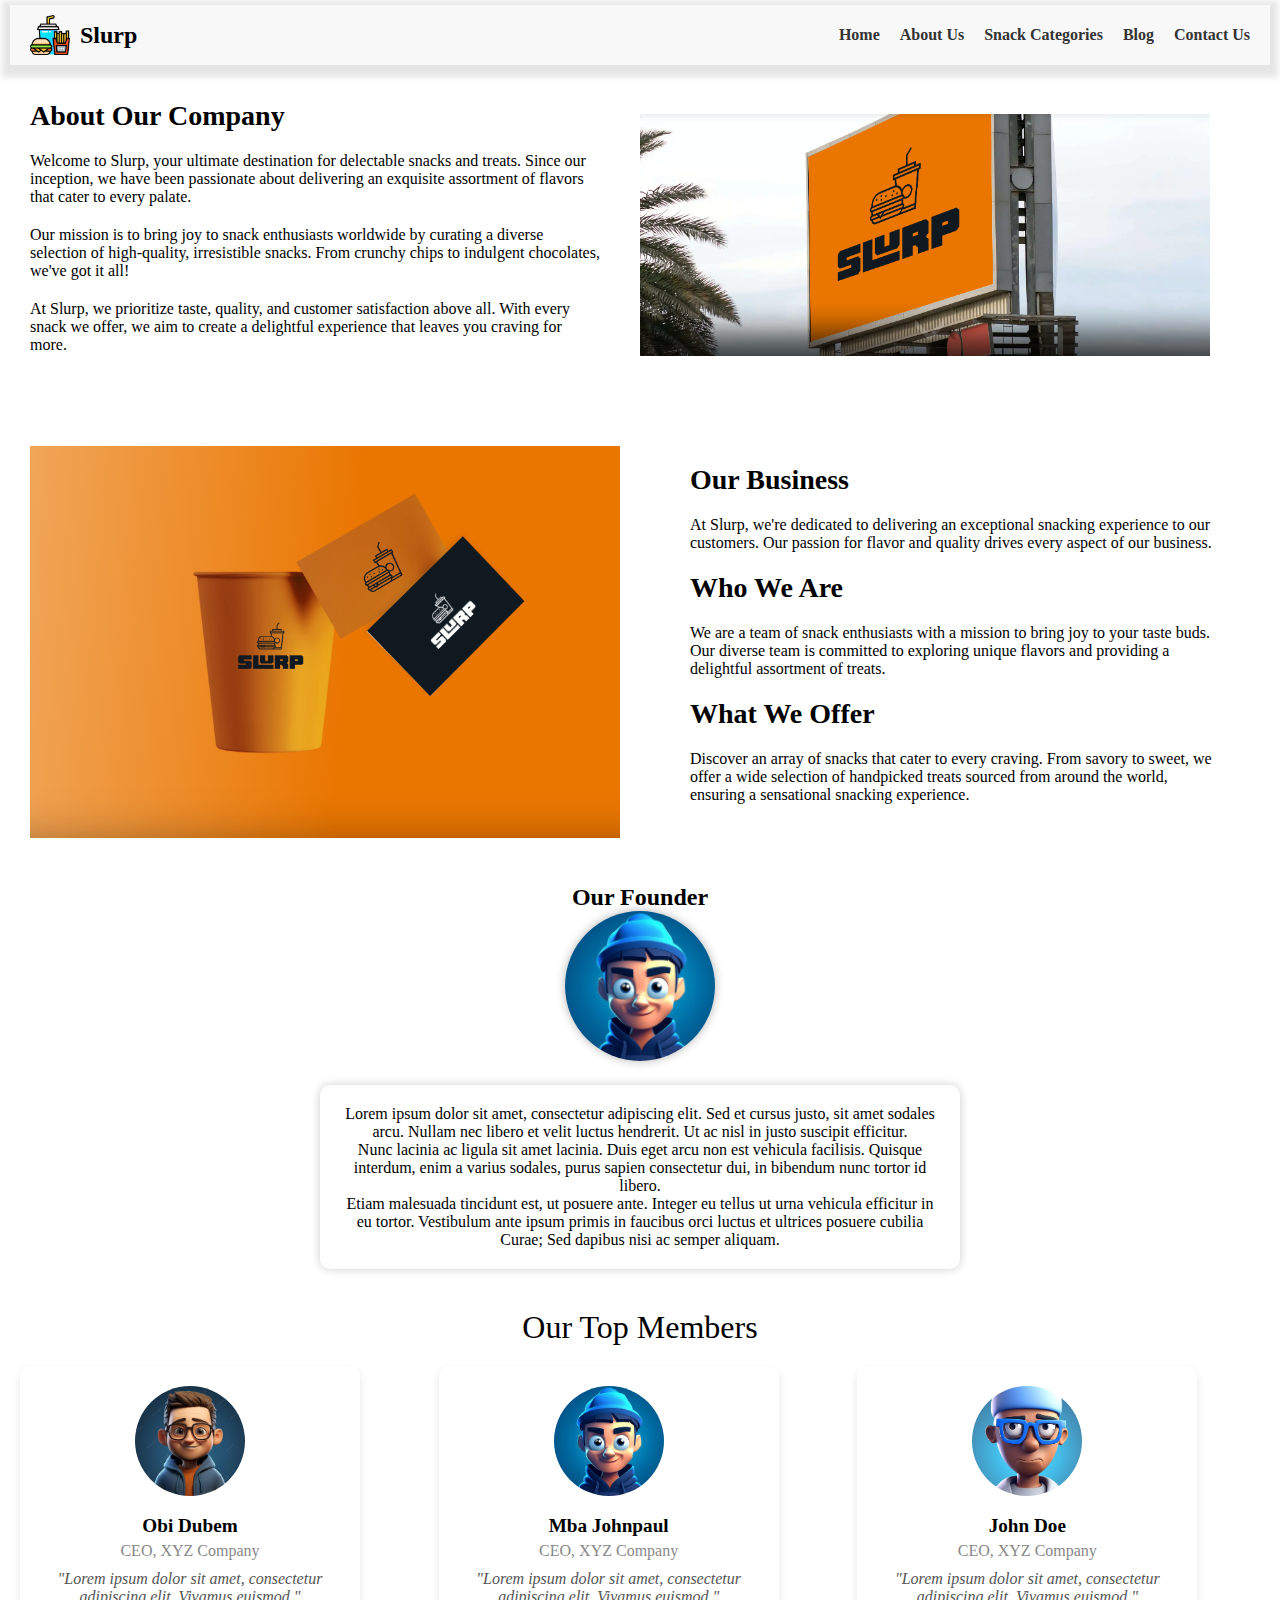
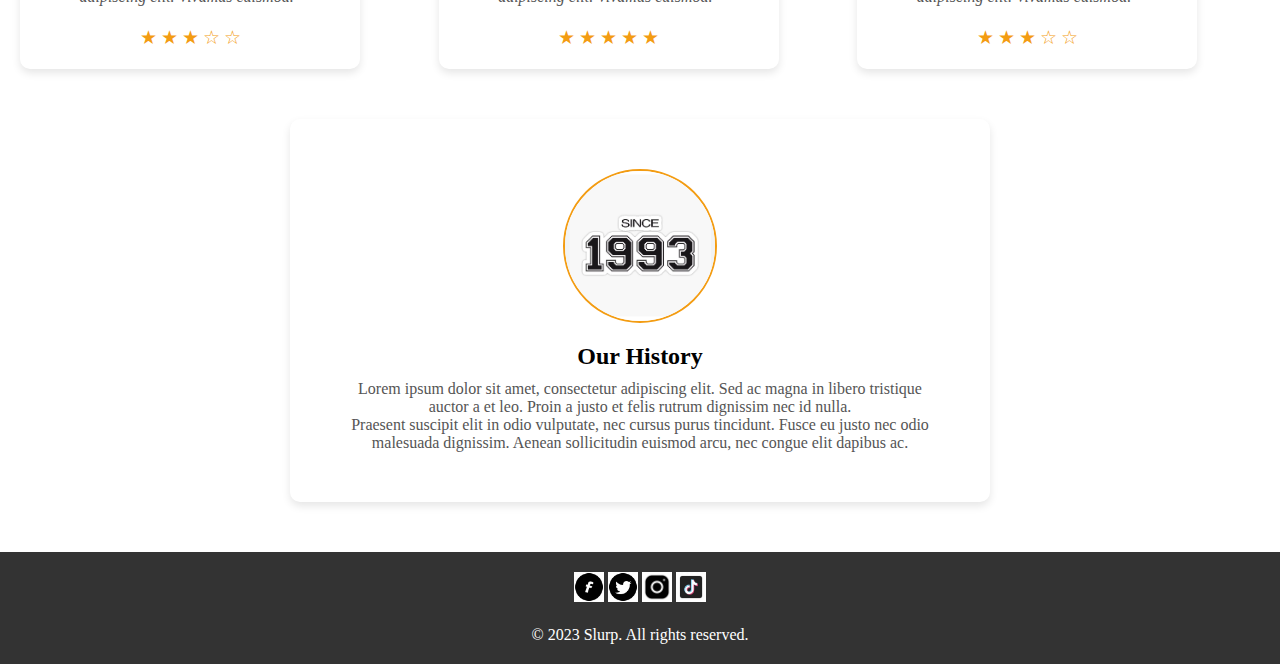
==== about.html @ 4bd7eef4 "first commit" ====
<!DOCTYPE html>
<html lang="en">
<head>
    <meta charset="UTF-8">
    <meta name="viewport" content="width=device-width, initial-scale=1.0">
    <title>About Us - Slurp</title>
    <link rel="icon" type="image/x-icon" href="img/popcorn_1813130.png">
    <link rel="stylesheet" type="text/css" href="styles.css">
</head>
<body>
    <header>
        <div class="logo">
            <img src="img/fast-food_737967.png" alt="SnackWorld Logo">
            <h1>Slurp</h1>
        </div>
        <div class="menu-toggle">
            <div class="bar"></div>
            <div class="bar"></div>
            <div class="bar"></div>
        </div>
        <nav>
            <ul class="nav-list">
                <li><a href="index.html">Home</a></li>
                <li><a href="about.html">About Us</a></li>
                <li><a href="categories.html">Snack Categories</a></li>
                <li><a href="blog.html">Blog</a></li>
                <li><a href="contact.html">Contact Us</a></li>
            </ul>
        </nav>
    </header>
    <main>
        <section class="one about">
            <div class="about-content">
                <h2>About Our Company</h2>
                <p>Welcome to Slurp, your ultimate destination for delectable snacks and treats. Since our inception, we have been passionate about delivering an exquisite assortment of flavors that cater to every palate.</p>
                <p>Our mission is to bring joy to snack enthusiasts worldwide by curating a diverse selection of high-quality, irresistible snacks. From crunchy chips to indulgent chocolates, we've got it all!</p>
                <p>At Slurp, we prioritize taste, quality, and customer satisfaction above all. With every snack we offer, we aim to create a delightful experience that leaves you craving for more.</p>
            </div>
            <div class="about-image">
                <img src="img/company.png" alt="About Us Image">
            </div>
        </section>
        <section class="about">
            <div class="about-image">
                <img src="img/company2.png" alt="About Us Image">
            </div>
            <div class="about-section">
                <section class="about">
                    <div class="about-section">
                        <h2>Our Business</h2>
                        <p>At Slurp, we're dedicated to delivering an exceptional snacking experience to our customers. Our passion for flavor and quality drives every aspect of our business.</p>
                        <h2>Who We Are</h2>
                        <p>We are a team of snack enthusiasts with a mission to bring joy to your taste buds. Our diverse team is committed to exploring unique flavors and providing a delightful assortment of treats.</p>
                        <h2>What We Offer</h2>
                        <p>Discover an array of snacks that cater to every craving. From savory to sweet, we offer a wide selection of handpicked treats sourced from around the world, ensuring a sensational snacking experience.</p>
                    </div>
                </section>
            </div>
        </section>

<center><h2>Our Founder</h2></center>

        <div class="kontainer">
            <img class="founder-image" src="img/prenium.png" alt="Profile Image">
            <div class="founder-section">
              <p>Lorem ipsum dolor sit amet, consectetur adipiscing elit. Sed et cursus justo, sit amet sodales arcu. Nullam nec libero et velit luctus hendrerit. Ut ac nisl in justo suscipit efficitur.</p>
              <p>Nunc lacinia ac ligula sit amet lacinia. Duis eget arcu non est vehicula facilisis. Quisque interdum, enim a varius sodales, purus sapien consectetur dui, in bibendum nunc tortor id libero.</p>
              <p>Etiam malesuada tincidunt est, ut posuere ante. Integer eu tellus ut urna vehicula efficitur in eu tortor. Vestibulum ante ipsum primis in faucibus orci luctus et ultrices posuere cubilia Curae; Sed dapibus nisi ac semper aliquam.</p>
            </div>
          </div>

        <div style="text-align: center; font-size: xx-large;">Our Top Members</div>
        <div class="test-card">
            
            <div class="testimonial-card">
                <img class="testimonial-image" src="img/amaboy.png" alt="Testimonial 1">
                <div class="testimonial-name">Obi Dubem</div>
                <div class="testimonial-position">CEO, XYZ Company</div>
                <div class="testimonial-quote">"Lorem ipsum dolor sit amet, consectetur adipiscing elit. Vivamus euismod."</div>
                <div class="testimonial-rating">
                  <span class="testimonial-star">&#9733;</span>
                  <span class="testimonial-star">&#9733;</span>
                  <span class="testimonial-star">&#9733;</span>
                  <span class="testimonial-star">&#9734;</span>
                  <span class="testimonial-star">&#9734;</span>
                </div>
              </div>
              <div class="testimonial-card">
                <img class="testimonial-image" src="img/prenium.png" alt="Testimonial 1">
                <div class="testimonial-name">Mba Johnpaul</div>
                <div class="testimonial-position">CEO, XYZ Company</div>
                <div class="testimonial-quote">"Lorem ipsum dolor sit amet, consectetur adipiscing elit. Vivamus euismod."</div>
                <div class="testimonial-rating">
                  <span class="testimonial-star">&#9733;</span>
                  <span class="testimonial-star">&#9733;</span>
                  <span class="testimonial-star">&#9733;</span>
                  <span class="testimonial-star">&#9733;</span>
                  <span class="testimonial-star">&#9733;</span>
                </div>
              </div>
              <div class="testimonial-card">
                <img class="testimonial-image" src="img/aniboy.png" alt="Testimonial 1">
                <div class="testimonial-name">John Doe</div>
                <div class="testimonial-position">CEO, XYZ Company</div>
                <div class="testimonial-quote">"Lorem ipsum dolor sit amet, consectetur adipiscing elit. Vivamus euismod."</div>
                <div class="testimonial-rating">
                  <span class="testimonial-star">&#9733;</span>
                  <span class="testimonial-star">&#9733;</span>
                  <span class="testimonial-star">&#9733;</span>
                  <span class="testimonial-star">&#9734;</span>
                  <span class="testimonial-star">&#9734;</span>
                </div>
              </div>
            </div>

            <div class="history-section">
                <img class="profile-image" src="img/1993 .png" alt="Company Founder">
                <div class="history-text">
                  <h2 class="history-heading">Our History</h2>
                  <p class="history-description">Lorem ipsum dolor sit amet, consectetur adipiscing elit. Sed ac magna in libero tristique auctor a et leo. Proin a justo et felis rutrum dignissim nec id nulla.</p>
                  <p class="history-description">Praesent suscipit elit in odio vulputate, nec cursus purus tincidunt. Fusce eu justo nec odio malesuada dignissim. Aenean sollicitudin euismod arcu, nec congue elit dapibus ac.</p>
                </div>
              </div>
    </main>
    <footer>
        <div class="social-icons">
            <a href="#"><img src="img/icons8-facebook.gif" alt="Facebook"></a>
            <a href="#"><img src="img/icons8-twitter-circled.gif" alt="Twitter"></a>
            <a href="#"><img src="img/icons8-instagram.gif" alt="Instagram"></a>
            <a href="#"><img src="img/icons8-tik-tok.gif" alt="LinkedIn"></a>
        </div>
        <p>&copy; 2023 Slurp. All rights reserved.</p>
    </footer>

    <script src="script.js"></script>
    
</body>
</html>
---- styles.css ----
*{
    margin: 0;
    padding: 0;
    
}
/* Reset some default styles for list items */
ul, li {
    list-style: none;
    padding: 0;
    margin: 0;
}

/* Style for the header */
header {
    background-color: #f8f8f8;
    padding: 10px 0;
    display: flex;
    justify-content: space-between;
    align-items: center;
    box-shadow: 0px 4px 6px 8px rgba(0, 0, 0, 0.1);
    margin: 5px;
    margin-left: 10px;
    margin-right: 10px;
}

/* Style for the logo and name */
.logo {
    display: flex;
    align-items: center;
    margin-left: 20px;
}

.logo img {
    width: 40px;
    height: 40px;
    margin-right: 10px;
}

.logo h1 {
    font-size: 24px;
    font-weight: bold;
}

/* Style for navigation links */
nav ul {
    display: flex;
}

nav li {
    margin-right: 20px;
}

nav a {
    text-decoration: none;
    color: #333;
    font-weight: bold;
    font-size: 16px;
    transition: color 0.3s;
}

nav a:hover {
    color: #e66200;
}

.banner {
    padding-top: 10px;
    position: relative;
    text-align: center;
    z-index: 2;
}

.banner img {
    width: 100%;
    max-height: 400px; /* Adjust this as needed */
}

.banner-text {
    position: absolute;
    top: 50%;
    left: 50%;
    transform: translate(-50%, -50%);
    background-color: rgba(255, 255, 255, 0.8);
    padding: 20px;
    border-radius: 10px;
    box-shadow: 0px 2px 4px rgba(0, 0, 0, 0.1);
}

.banner-text h2 {
    font-size: 36px;
    margin-bottom: 10px;
}

.banner-text p {
    font-size: 18px;
}

.banner-button {
    display: inline-block;
    padding: 10px 20px;
    background-color: #ff8800;
    color: #fff;
    border: none;
    border-radius: 5px;
    font-size: 16px;
    text-decoration: none;
    transition: background-color 0.3s;
}

.banner-button:hover {
    background-color: #e66200;
}

.menu-toggle {
    display: none;
    flex-direction: column;
    cursor: pointer;
    padding: 10px;
}

.bar {
    width: 25px;
    height: 3px;
    background-color: #333;
    margin: 3px 0;
}

/* Media query for smaller screens */
@media screen and (max-width: 768px) {
    .menu-toggle {
        display: flex;
        align-items: center;
        justify-content: flex-end;
        margin-right: 20px;
    }

    .nav-list {
        margin-top: 40px;
        margin-right: 130px;
        display: none;
        position: absolute;
        top: 60px;
        right: 0;
        background-color: #f4d5d5;
        width: 50%;
        box-shadow: 0px 6px 8px  rgba(0, 0, 0, 0.1);
        flex-direction: column;
        align-items: flex-start;
        z-index: 3;
    }

    .nav-list.active {
        display: flex;
    }

    .nav-list li {
        text-align: center;
        padding: 10px;
        width: 100%;
    }
    .banner-text {
        top: 50%;
    }
    .banner-text h2 {
        font-size: 28px;
    }
    .banner img {
        width: 100%;
        height: 400px; 
        background-position: center;
    }
  
   .about{
    flex-direction: column;
   }

   
    
}

/* abou us page */

.about {
    display: flex;
    justify-content: space-between;
    align-items: center;
    padding: 50px;
    padding: 30px;
}

.about-content {
    flex: 1;
    padding-right: 40px;
}

.about h2 {
    font-size: 28px;
    margin-bottom: 20px;
}

.about p {
    font-size: 16px;
    margin-bottom: 20px;
}

.about-image img {
    max-width: 100%;
    height: auto;
}

.about-image {
    flex: 1;
    text-align: left;
    padding-right: 40px; /* Adjust spacing */
}

.about-section {
    flex: 1;
}

.test-card{
    /* display: grid;
    grid-template-columns: 1fr 1fr 1fr; */
    column-count: 1;
    margin: 20px;
}
.testimonial-card {
    background-color: #fff;
    border-radius: 10px;
    box-shadow: 0 4px 8px rgba(0, 0, 0, 0.1);
    max-width: 300px;
    padding: 20px;
    text-align: center;
  }

  .testimonial-image {
    width: 110px;
    height: 110px;
    border-radius: 50%;
    margin: 0 auto 15px;
    object-fit: cover;
  }

  .testimonial-name {
    font-size: 1.2rem;
    font-weight: bold;
    margin-bottom: 5px;
  }

  .testimonial-position {
    color: #888;
    margin-bottom: 10px;
  }

  .testimonial-quote {
    font-style: italic;
    color: #555;
    margin-bottom: 20px;
  }

  .testimonial-rating {
    display: flex;
    justify-content: center;
    align-items: center;
    margin-top: 10px;
  }

  .testimonial-star {
    color: #f39c12;
    font-size: 1.2rem;
    margin: 0 2px;
  }

  .history-section {
    display: flex;
    flex-direction: column;
    align-items: center;
    padding: 50px;
    background-color: #fff;
    box-shadow: 0 4px 8px rgba(0, 0, 0, 0.1);
    border-radius: 10px;
    max-width: 600px;
    margin: 50px auto;
  }

  .profile-image {
    width: 150px;
    height: 150px;
    border-radius: 50%;
    object-fit: cover;
    margin-bottom: 20px;
    border: 2px solid #f39c12;
  }

  .history-text {
    text-align: center;
  }

  .history-heading {
    font-size: 1.5rem;
    font-weight: bold;
    margin-bottom: 10px;
  }

  .history-description {
    color: #555;
  }

  .categories {
    text-align: center;
    padding: 50px;
    
}


.category-container {
    display: flex;
    justify-content: space-between;
    align-items: center;
    flex-wrap: wrap;
    gap: 30px;
    margin-top: 30px;
}

.category {
    background-color: #f8f8f8;
    padding: 20px;
    border-radius: 10px;
    box-shadow: 0px 2px 4px rgba(0, 0, 0, 0.1);
    text-align: center;
   width: 100%;
}

.category img {
    width: 120px;
    height: 120px;
    border-radius: 50%;
    margin-bottom: 10px;
}

.view{
    background-color: #e66200;
    padding: 10px;
    border-radius: 7px;
    font-family:'Poppins', sans-serif ;
    text-decoration: none;
    color: #ccc;
    margin-bottom: 30px;
}
.view a{
    background-color: #e66200;
    padding: 10px;
    border-radius: 7px;
    font-family:'Poppins', sans-serif ;
    text-decoration: none;
    color: #ffffff;
}

@media screen and (min-width: 768px) {
    .category {
        
       width: 25%;
    }
    .filter-button {
        
        padding: 8px 9px;
       
    }
    .test-card{
        column-count: 3;  
     }
}

.blog {
    text-align: center;
    padding: 50px;
}

.post {
    background-color: #f8f8f8;
    padding: 20px;
    border-radius: 10px;
    box-shadow: 0px 2px 4px rgba(0, 0, 0, 0.1);
    margin-bottom: 30px;
}

.post img {
    width: 100%;
    max-height: 200px;
    object-fit: cover;
    border-radius: 10px;
    margin-bottom: 10px;
}

.post h2 {
    font-size: 24px;
    margin: 10px 0;
}

.post p {
    font-size: 16px;
    margin-bottom: 10px;
}

.read-more {
    display: inline-block;
    padding: 8px 20px;
    background-color: #ff8800;
    color: #fff;
    border: none;
    border-radius: 5px;
    font-size: 14px;
    text-decoration: none;
    transition: background-color 0.3s;
}

.read-more:hover {
    background-color: #e66200;
}

.category h3 {
    font-size: 20px;
    margin: 10px 0;
}

.category p {
    font-size: 16px;
    margin-bottom: 10px;
}

.category-button {
    display: inline-block;
    padding: 8px 20px;
    background-color: #ff8800;
    color: #fff;
    border: none;
    border-radius: 5px;
    font-size: 14px;
    text-decoration: none;
    transition: background-color 0.3s;
}

.category-button:hover {
    background-color: #e66200;
}

.team {
    text-align: center;
    padding: 50px;
}

.team h2 {
    font-size: 24px;
    margin-bottom: 10px;
}

.team p {
    font-size: 16px;
    color: #888;
    margin-bottom: 30px;
}

.team-member {
    display: inline-block;
    width: 200px;
    margin: 20px;
}

.image-container {
    width: 120px;
    height: 120px;
    border-radius: 50%;
    overflow: hidden;
    margin: 0 auto 10px;
}

.image-container img {
    width: 100%;
    height: 100%;
    object-fit: cover;
    border-radius: 50%;
}

.team-member h3 {
    font-size: 18px;
    margin: 5px 0;
}

.team-member p {
    font-size: 14px;
    color: #888;
    margin: 0;
}

.bakery {
    display: flex;
    align-items: center;
    text-align: center;
    padding: 50px;
}

.bakery-image {
    flex: 1;
    padding-right: 20px;
}

.bakery-image img {
    width: 100%;
    height: auto;
    border-radius: 10px;
}

.bakery-content {
    flex: 1;
}

.bakery h2 {
    font-size: 24px;
    margin-bottom: 10px;
}

.bakery p {
    font-size: 16px;
    color: #888;
    margin-bottom: 20px;
}

.gallery {
    text-align: center;
    padding: 50px;
}

.gallery h2 {
    font-size: 24px;
    margin-bottom: 20px;
}

@media screen and (max-width:800px) {
    .bakery{
        flex-direction: column !important ;
    }
    .testimonial-card {
        margin-left: 30px;
    }

}

.category-buttons {
    margin-bottom: 20px;
}

.filter-button {
    display: inline-block;
    padding: 8px 9px;
    background-color: #ff8800;
    color: #fff;
    border: none;
    border-radius: 5px;
    font-size: 14px;
    margin: 0 5px;
    cursor: pointer;
    transition: background-color 0.3s;
    margin-top: 10px;
}

.filter-button:hover {
    background-color: #e66200;
}

.gallery-container {
    display: flex;
    flex-wrap: wrap;
    justify-content: space-around;
    align-items: center;
}

.gallery-item {
    background-color: #f8f8f8;
    padding: 20px;
    border-radius: 10px;
    box-shadow: 0px 2px 4px rgba(0, 0, 0, 0.1);
    text-align: center;
    width: 250px;
    margin: 20px;
}

.gallery-item img {
    width: 100%;
    height: auto;
    border-radius: 10px;
}

.gallery-item h3 {
    font-size: 18px;
    margin: 10px 0;
}

.gallery-item p {
    font-size: 16px;
    color: #888;
    margin: 5px 0;
}

.counter-box {
    text-align: center;
    padding: 20px;
    margin: 10px;
    background-color: #fff;
    border-radius: 10px;
    box-shadow: 0 4px 8px rgba(0, 0, 0, 0.1);
    flex: 1;
    max-width: 200px;
  }

  .counter {
    font-size: 3rem;
    color: #333;
    margin-bottom: 10px;
    font-weight: bold;
  }

  .counter-text {
    font-size: 1rem;
    color: #fff;
    background-color: #f39c12;
    padding: 5px 10px;
    border-radius: 5px;
  }

  .m-count{
   
    display: flex;
    flex-wrap: wrap;
    justify-content: center;
    align-items: center;
    
  }

  .order-pack {
    max-width: 800px;
    margin: 0 auto;
    padding: 20px;
  }

  .high {
    text-align: center;
    margin-bottom: 20px;
    text-decoration: underline;
  }

  .order-m {
    background-color: #fff;
    padding: 20px;
    border-radius: 10px;
    box-shadow: 0 4px 8px rgba(0, 0, 0, 0.1);
  }

  label {
    display: block;
    font-weight: bold;
    margin-bottom: 5px;
  }

  input[type="text"],
  select {
    width: 100%;
    padding: 10px;
    border: 1px solid #ccc;
    border-radius: 5px;
    margin-bottom: 10px;
  }

  .custom-item-input {
    display: none;
  }

  .botton {
    background-color: #f39c12;
    color: #fff;
    border: none;
    padding: 10px 20px;
    border-radius: 5px;
    cursor: pointer;
  }

  .botton:hover {
    background-color: #e68a0b;
  }


footer {
    background-color: #333;
    color: #fff;
    text-align: center;
    padding: 20px;
}

.social-icons {
    margin-bottom: 20px;
    color: #ffffff;
}

.social-icons a {
    display: inline-block;
    color: #ffffff;
    /* margin: 0 10px; */
}

.social-icons img {
    width: 30px;
    height: 30px;
    color: #ffffff;
}

.footer p {
    margin: 0;
    font-size: 14px;
}

.contact {
    display: flex;
    justify-content: space-between;
    align-items: center;
    padding-left: 50px;
    padding-right: 50px;
    padding-bottom: 50px;
}

.contact-info {
    flex: 1;
    padding-right: 20px;
}

.contact-info h2 {
    font-size: 24px;
    margin-bottom: 10px;
}

.contact-info p {
    font-size: 16px;
    color: #888;
    margin-bottom: 20px;
}

.contact-info ul {
    list-style: none;
    padding: 0;
}

.contact-info li {
    font-size: 14px;
    margin-bottom: 10px;
}

.contact-form {
    flex: 1;
}

.contact-form h3 {
    font-size: 18px;
    margin-bottom: 10px;
}

.contact-form form {
    width: 100%;
    max-width: 400px;
}

.contact-form input,
.contact-form textarea {
    width: 100%;
    padding: 10px;
    margin-bottom: 15px;
    border: 1px solid #ddd;
    border-radius: 5px;
    color: #ff8800; /* Set the placeholder color */
}

.contact-form input::placeholder,
.contact-form textarea::placeholder {
    color: #ff8800; /* Set the placeholder color */
}

.contact-form button {
    background-color: #ff8800;
    color: #fff;
    border: none;
    border-radius: 5px;
    padding: 10px 20px;
    cursor: pointer;
    transition: background-color 0.3s;
}

.contact-form button:hover {
    background-color: #e66200;
}
.complementary {
    text-align: center;
    padding: 50px 0;
}

.circular-image img {
    width: 150px;
    height: 150px;
    border-radius: 50%;
    border: 5px solid #ff8800;
}
.complementary-text {
    text-align: center;
}

.complementary-text h2 {
    font-size: 28px;
    margin-bottom: 10px;
}

.complementary-text p {
    font-size: 16px;
    color: #777;
    max-width: 600px;
    margin: 0 auto;
}

.popup-overlay {
    display: none;
    position: fixed;
    top: 0;
    left: 0;
    width: 100%;
    height: 100%;
    background-color: rgba(0, 0, 0, 0.8);
    display: flex;
    justify-content: center;
    align-items: center;
    z-index: 1000;
}

.popup-content {
    width: 80%;
    max-width: 400px;
    max-height: 70vh;
    overflow: auto;
    background-color: #fff;
    border-radius: 10px;
    padding: 20px;
    position: relative;
}

.popup-text {
    font-size: 18px;
    color: #333;
    margin-top: 10px;
    font-family: 'Times New Roman';
    text-align: center;
}

.close-button {
    position: absolute;
    top: 10px;
    right: 10px;
    background-color: #ff8800;
    color: #fff;
    border: none;
    border-radius: 50%;
    padding: 5px;
    cursor: pointer;
    width: 3%;
    height: 5%;
}

.popup-image {
    max-width: 50%;
    height: auto;

}

.kontainer {
    text-align: center;
  }

  .founder-image {
    width: 150px;
    height: 150px;
    border-radius: 50%;
    object-fit: cover;
    margin-bottom: 20px;
    box-shadow: 0px 0px 10px rgba(0, 0, 0, 0.3);
  }

  .founder-section {
    max-width: 600px;
    margin: 0 auto;
    padding: 20px;
    background-color: #fff;
    border-radius: 10px;
    box-shadow: 0px 0px 10px rgba(0, 0, 0, 0.2);
    margin-bottom: 40px;
  }
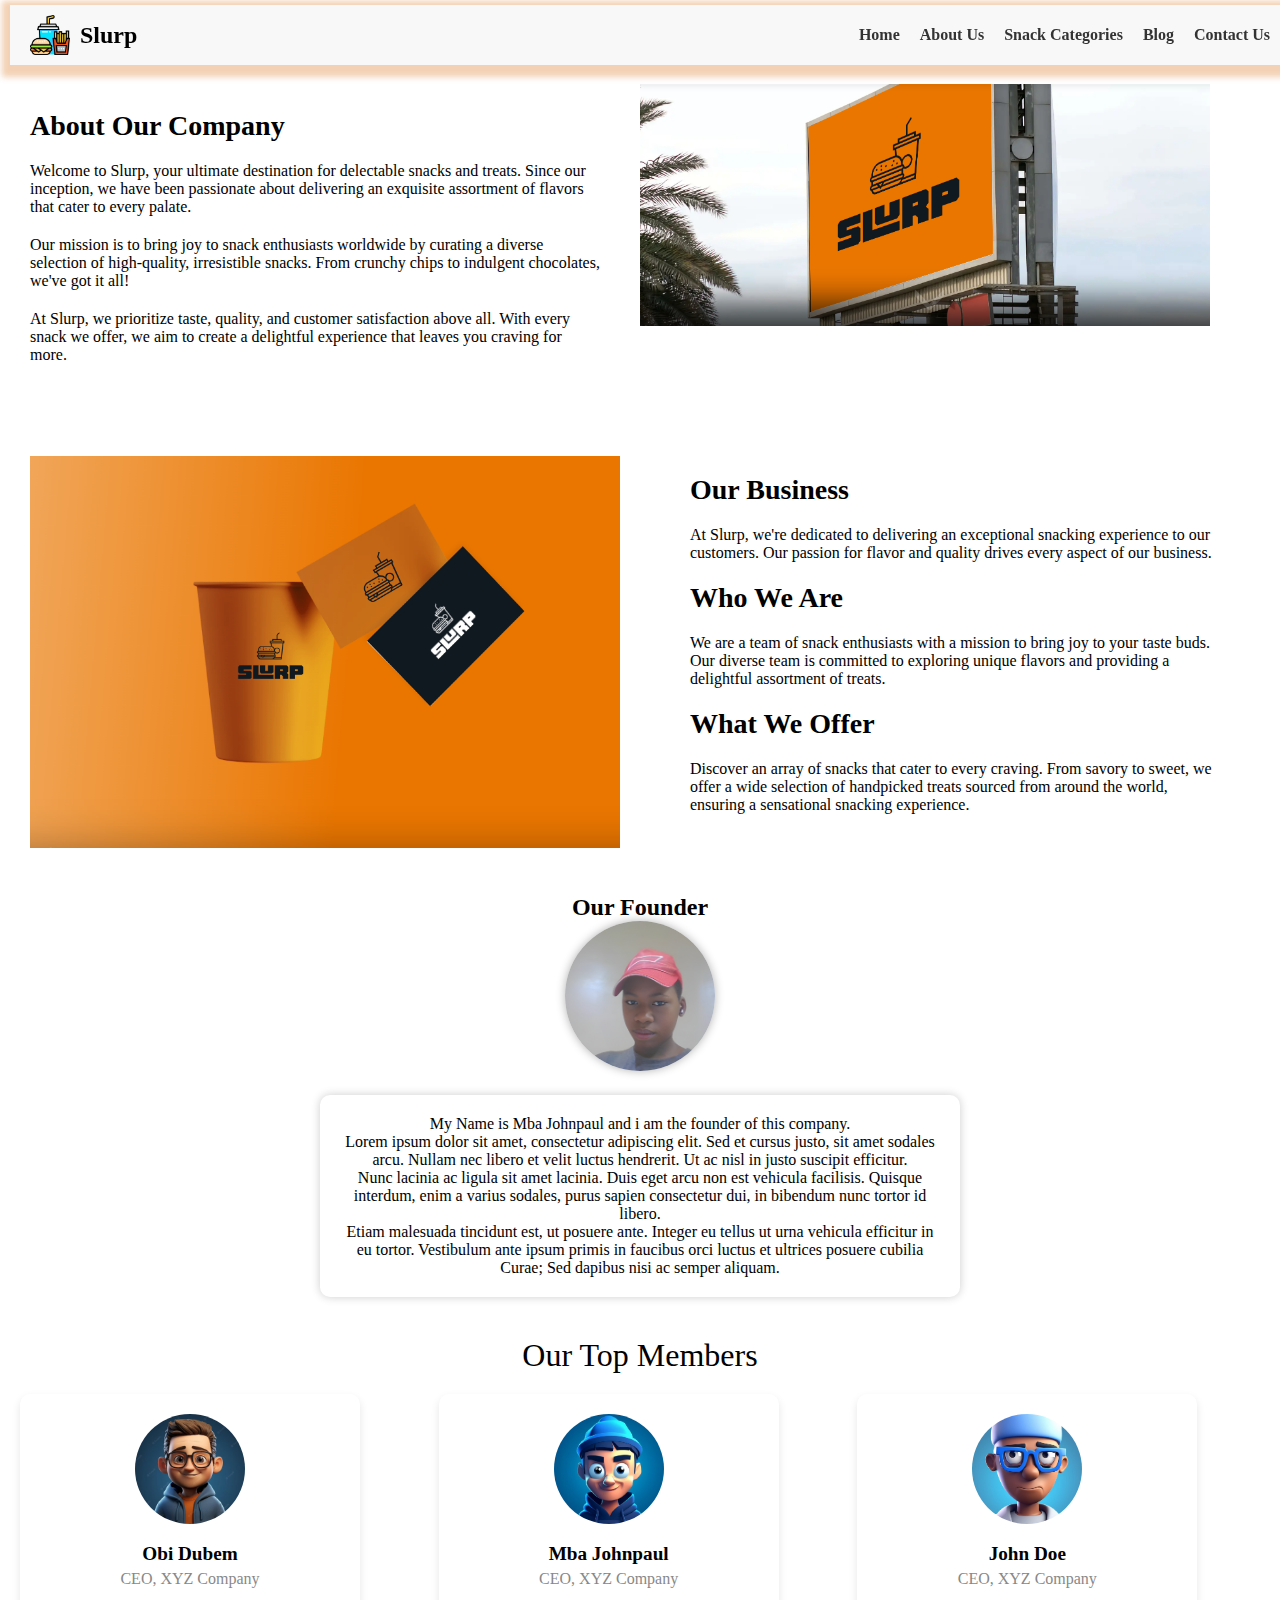
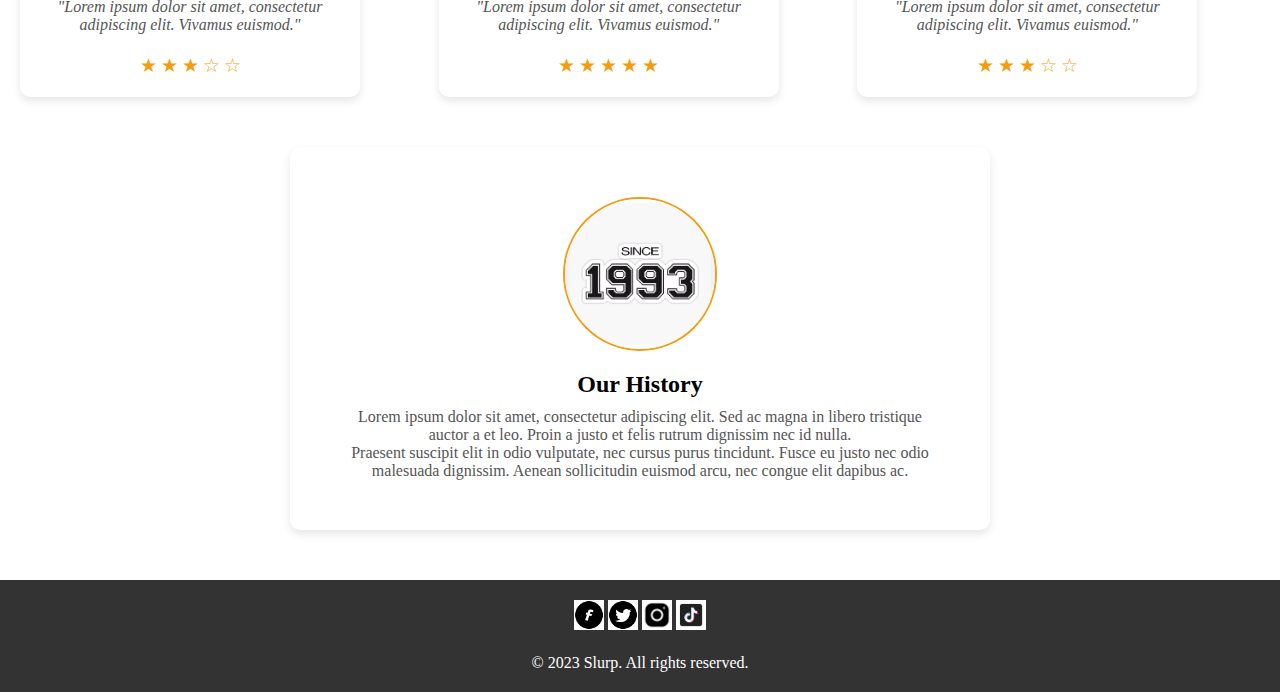
==== commit 0e815875: "third commit" ====
--- a/about.html
+++ b/about.html
@@ -61,8 +61,9 @@
 <center><h2>Our Founder</h2></center>
 
         <div class="kontainer">
-            <img class="founder-image" src="img/prenium.png" alt="Profile Image">
+            <img class="founder-image" src="img/foto.png" alt="Profile Image">
             <div class="founder-section">
+                <p>My Name is Mba Johnpaul and i am the founder of this company.</p>
               <p>Lorem ipsum dolor sit amet, consectetur adipiscing elit. Sed et cursus justo, sit amet sodales arcu. Nullam nec libero et velit luctus hendrerit. Ut ac nisl in justo suscipit efficitur.</p>
               <p>Nunc lacinia ac ligula sit amet lacinia. Duis eget arcu non est vehicula facilisis. Quisque interdum, enim a varius sodales, purus sapien consectetur dui, in bibendum nunc tortor id libero.</p>
               <p>Etiam malesuada tincidunt est, ut posuere ante. Integer eu tellus ut urna vehicula efficitur in eu tortor. Vestibulum ante ipsum primis in faucibus orci luctus et ultrices posuere cubilia Curae; Sed dapibus nisi ac semper aliquam.</p>
@@ -124,10 +125,10 @@
     </main>
     <footer>
         <div class="social-icons">
-            <a href="#"><img src="img/icons8-facebook.gif" alt="Facebook"></a>
-            <a href="#"><img src="img/icons8-twitter-circled.gif" alt="Twitter"></a>
-            <a href="#"><img src="img/icons8-instagram.gif" alt="Instagram"></a>
-            <a href="#"><img src="img/icons8-tik-tok.gif" alt="LinkedIn"></a>
+            <a href="https://www.facebook.com/" target="_blank"><img src="img/icons8-facebook.gif" alt="Facebook"></a>
+            <a href="https://twitter.com/" target="_blank"><img src="img/icons8-twitter-circled.gif" alt="Twitter"></a>
+            <a href="https://www.instagram.com/" target="_blank"><img src="img/icons8-instagram.gif" alt="Instagram"></a>
+            <a href="https://www.tiktok.com/@cudi_049" target="_blank"><img src="img/icons8-tik-tok.gif" alt="TikTok"></a>
         </div>
         <p>&copy; 2023 Slurp. All rights reserved.</p>
     </footer>
--- a/styles.css
+++ b/styles.css
@@ -3,6 +3,13 @@
     padding: 0;
     
 }
+
+/* body{
+    animation-name: exaple;
+    animation-duration: 7s;
+    animation-iteration-count: 123;
+} */
+
 /* Reset some default styles for list items */
 ul, li {
     list-style: none;
@@ -17,10 +24,13 @@
     display: flex;
     justify-content: space-between;
     align-items: center;
-    box-shadow: 0px 4px 6px 8px rgba(0, 0, 0, 0.1);
+    box-shadow: 0px 4px 6px 8px rgba(215, 101, 2, 0.299);
     margin: 5px;
     margin-left: 10px;
     margin-right: 10px;
+    position: fixed;
+    z-index: 999;
+    width: 100%;
 }
 
 /* Style for the logo and name */
@@ -66,12 +76,23 @@
     padding-top: 10px;
     position: relative;
     text-align: center;
-    z-index: 2;
-}
+    z-index: 1;
+   
+    
+}
+/* @keyframes exaple {
+    0%   {background-color: red;}
+    20%  {background-color: yellow;}
+    40%  {background-color: blue;}
+    60% {background-color: green;}
+    100% {background-color: white;}
+  } */
 
 .banner img {
     width: 100%;
     max-height: 400px; /* Adjust this as needed */
+    margin-top: 80px;
+    z-index: 1;
 }
 
 .banner-text {
@@ -83,7 +104,15 @@
     padding: 20px;
     border-radius: 10px;
     box-shadow: 0px 2px 4px rgba(0, 0, 0, 0.1);
-}
+    animation-name: bann;
+  animation-duration: 3s;  
+  animation-fill-mode: forwards;
+}
+
+@keyframes bann {
+    from {top: 0px;}
+    to {top: 300px; }
+  }
 
 .banner-text h2 {
     font-size: 36px;
@@ -104,6 +133,7 @@
     font-size: 16px;
     text-decoration: none;
     transition: background-color 0.3s;
+    margin-top: 30px;
 }
 
 .banner-button:hover {
@@ -185,11 +215,13 @@
     align-items: center;
     padding: 50px;
     padding: 30px;
+    
 }
 
 .about-content {
     flex: 1;
     padding-right: 40px;
+    margin-top: 80px;
 }
 
 .about h2 {
@@ -230,6 +262,10 @@
     max-width: 300px;
     padding: 20px;
     text-align: center;
+  }
+.testimonial-card :hover {
+    transform: scale(1.10);
+    transition: transform 0.3s ease-in-out;
   }
 
   .testimonial-image {
@@ -311,6 +347,13 @@
     
 }
 
+    
+
+
+.twine{
+    margin-top: 80px;
+}
+
 
 .category-container {
     display: flex;
@@ -319,6 +362,8 @@
     flex-wrap: wrap;
     gap: 30px;
     margin-top: 30px;
+   
+    
 }
 
 .category {
@@ -328,6 +373,12 @@
     box-shadow: 0px 2px 4px rgba(0, 0, 0, 0.1);
     text-align: center;
    width: 100%;
+   margin-top: 80px;
+    
+}
+.category :hover {
+    transform: scale(1.10);
+    transition: transform 0.3s ease-in-out;
 }
 
 .category img {
@@ -373,6 +424,7 @@
 .blog {
     text-align: center;
     padding: 50px;
+    
 }
 
 .post {
@@ -381,6 +433,7 @@
     border-radius: 10px;
     box-shadow: 0px 2px 4px rgba(0, 0, 0, 0.1);
     margin-bottom: 30px;
+    margin-top: 80px;
 }
 
 .post img {
@@ -472,6 +525,9 @@
     overflow: hidden;
     margin: 0 auto 10px;
 }
+.image-container :hover {
+    filter: brightness(0.6);
+}
 
 .image-container img {
     width: 100%;
@@ -479,6 +535,7 @@
     object-fit: cover;
     border-radius: 50%;
 }
+
 
 .team-member h3 {
     font-size: 18px;
@@ -796,6 +853,7 @@
 .complementary {
     text-align: center;
     padding: 50px 0;
+    
 }
 
 .circular-image img {
@@ -803,6 +861,11 @@
     height: 150px;
     border-radius: 50%;
     border: 5px solid #ff8800;
+    margin-top: 80px;
+}
+.circular-image :hover {
+    transform: scale(1.10);
+    transition: transform 0.3s ease-in-out;
 }
 .complementary-text {
     text-align: center;
@@ -831,7 +894,17 @@
     display: flex;
     justify-content: center;
     align-items: center;
-    z-index: 1000;
+    z-index: 4;
+}
+
+@media screen and (max-width: 768px) {
+    .warn {
+        width: 90%;
+        
+    }
+    .close-button{
+        width: 10%;
+    }
 }
 
 .popup-content {
@@ -843,6 +916,7 @@
     border-radius: 10px;
     padding: 20px;
     position: relative;
+    z-index: 4;
 }
 
 .popup-text {
@@ -851,6 +925,7 @@
     margin-top: 10px;
     font-family: 'Times New Roman';
     text-align: center;
+    z-index: 4;
 }
 
 .close-button {
@@ -867,6 +942,14 @@
     height: 5%;
 }
 
+@media screen and (max-width:800px){
+    .close-button {
+        
+        width: 10%;
+        height: 5%;
+    }
+}
+
 .popup-image {
     max-width: 50%;
     height: auto;
@@ -894,4 +977,164 @@
     border-radius: 10px;
     box-shadow: 0px 0px 10px rgba(0, 0, 0, 0.2);
     margin-bottom: 40px;
-  }+  }
+
+  .overlay {
+    display: none;
+    position: fixed;
+    top: 0;
+    left: 0;
+    width: 100%;
+    height: 100%;
+    background-color: rgba(0, 0, 0, 0.7);
+    z-index: 1;
+    justify-content: center;
+    align-items: center;
+    
+}
+
+/* Styles for the pop-up container */
+.popup {
+    background-color: #fff;
+    padding: 20px;
+    border-radius: 5%;
+    box-shadow: 0 2px 5px rgba(0, 0, 0, 0.5);
+    text-align: center;
+    max-width: 40%;
+    margin-top: 120px;
+    margin-left: 30%;
+    z-index: 22;
+}
+
+/* Styles for the close button */
+.close-button {
+    position: absolute;
+    top: 10px;
+    right: 10px;
+    cursor: pointer;
+    background: none;
+    border: none;
+    font-size: 20px;
+    background-color: #e66200;
+    margin-top: 120px;
+    border-radius: 5%;
+}
+
+
+/* animation time */
+/* Header Animation */
+nav a {
+    text-decoration: none;
+    color: #333;
+    font-weight: bold;
+    font-size: 16px;
+    transition: color 0.3s, transform 0.3s; /* Add transition for color and transform */
+}
+
+nav a:hover {
+    color: #e66200;
+}
+
+.menu-toggle.active .bar:nth-child(1) {
+    transform: rotate(-45deg) translate(-5px, 6px); /* Rotate and translate bars to create a close icon */
+}
+
+.menu-toggle.active .bar:nth-child(2) {
+    opacity: 0; /* Hide the middle bar when the menu is active */
+}
+
+.menu-toggle.active .bar:nth-child(3) {
+    transform: rotate(45deg) translate(-5px, -6px); /* Rotate and translate bars to create a close icon */
+}
+
+.gallery-item:hover {
+    transform: scale(1.10);
+    transition: transform 0.3s ease-in-out;
+}
+
+.popup-overlay {
+    /* Existing styles */
+
+    /* Add animation properties */
+    opacity: 0;
+    transition: opacity 0.3s ease-in-out;
+}
+
+.popup-content {
+    /* Existing styles */
+
+    /* Add animation properties */
+    transform: scale(0.8);
+    transition: transform 0.3s ease-in-out;
+}
+
+/* Show the popup */
+.popup-overlay.active {
+    opacity: 1;
+    pointer-events: auto; /* Allow interaction with the popup */
+}
+
+.popup-overlay.active .popup-content {
+    transform: scale(1);
+}
+
+/* Hide the popup */
+.close-button {
+    /* Existing styles */
+
+    /* Add animation properties */
+    transition: transform 0.3s ease-in-out;
+}
+
+.close-button:hover {
+    transform: scale(1.1);
+}
+
+.video-container {
+    display: flex;
+    flex-wrap: wrap;
+    justify-content: space-between;
+}
+
+.video-card {
+    width: 30%; /* Adjust the width as needed */
+    margin-bottom: 20px;
+    border: 1px solid #ccc;
+    padding: 10px;
+    text-align: center;
+    border-radius: 10px;
+}
+
+.video {
+    width: 100%;
+}
+/* Default styles for larger screens */
+.video-container {
+display: flex;
+flex-wrap: wrap;
+justify-content: space-between;
+}
+
+.video-card {
+width: 30%; /* Adjust the width as needed */
+margin-bottom: 20px;
+border: 1px solid #ccc;
+padding: 10px;
+text-align: center;
+}
+
+.video {
+width: 100%;
+height: 80%;
+}
+
+/* Media query for smaller screens */
+@media screen and (max-width: 768px) {
+.video-card {
+width: 100%; /* Set to full width for smaller screens */
+}
+}
+
+.video-pack{
+    margin: 12px;
+}